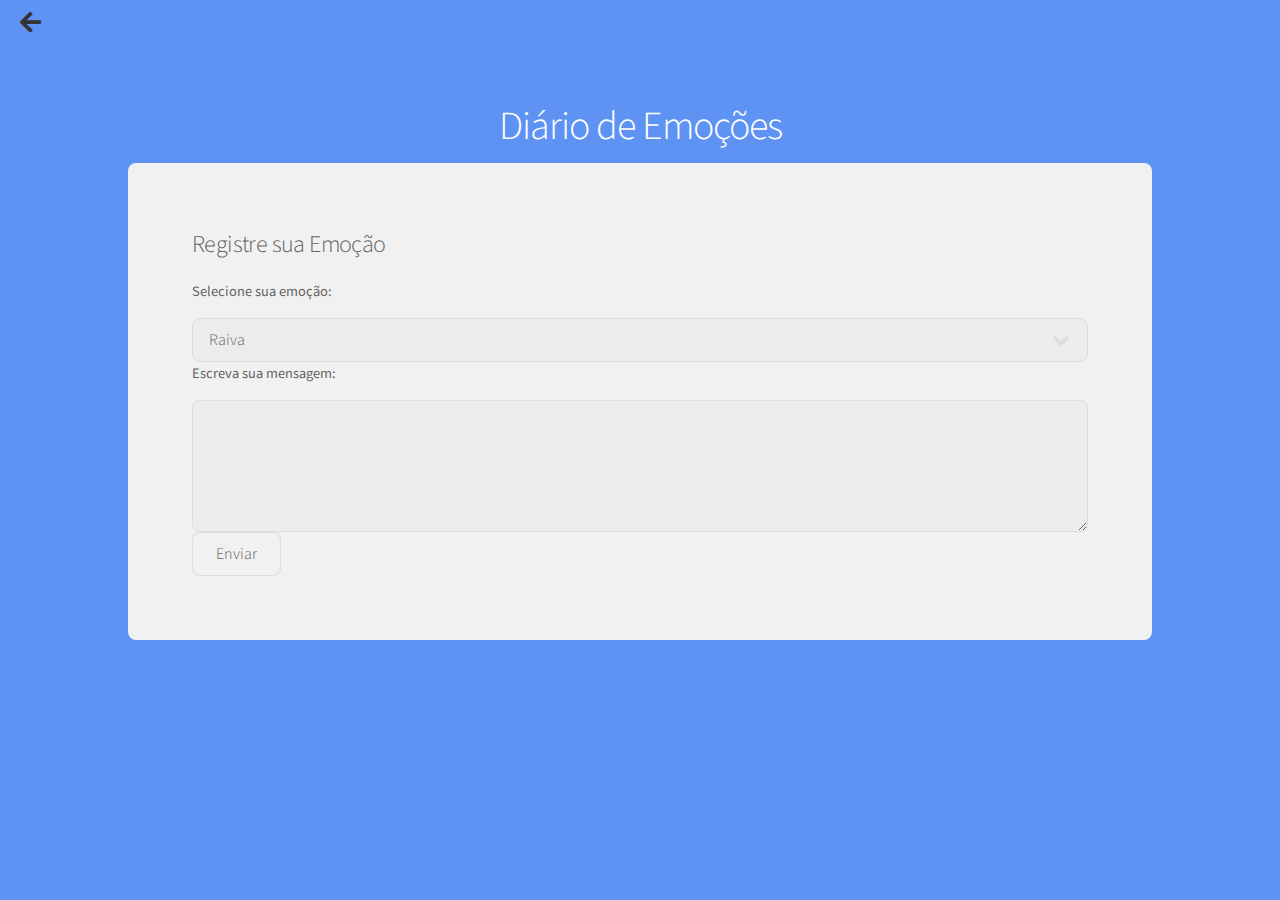
==== pages/daily.html @ f0f64098 "arquivos finalizados" ====
<!DOCTYPE HTML>
<html>

<head>
    <title>Diário de Emoções</title>
    <meta charset="utf-8" />
    <meta name="viewport" content="width=device-width, initial-scale=1, user-scalable=no" />
    <link rel="stylesheet" href="../assets/css/main.css" />
    <noscript>
        <link rel="stylesheet" href="../assets/css/noscript.css" />
    </noscript>
</head>

<body class="">

    <!-- Ícone de seta para trás -->
		<div>
			<i class="fas fa-arrow-left voltar" onclick="window.location.href='../home.html';"></i>
		</div>

    <!-- Wrapper -->
    <div id="wrapper">

        <!-- Header -->
        <header id="header">
            <h1>Diário de Emoções</h1>
        </header>

        <!-- Main -->
        <div id="main">

            <!-- Content -->
            <section id="content" class="main">
                <form action="processar_emocao.php" method="post">
                    <h2>Registre sua Emoção</h2>
                    <label for="emocao">Selecione sua emoção:</label>
                    <select name="emocao" id="emocao">
                        <option value="raiva">Raiva</option>
                        <option value="tristeza">Tristeza</option>
                        <option value="neutro">Neutro</option>
                        <option value="alegria">Alegria</option>
                    </select>
                    <label for="mensagem">Escreva sua mensagem:</label>
                    <textarea name="mensagem" id="mensagem" rows="4"></textarea>
                    <input type="submit" value="Enviar">
                </form>
            </section>

        </div>

        <!-- Scripts -->
        <script src="../assets/js/jquery.min.js"></script>
        <script src="../assets/js/jquery.scrollex.min.js"></script>
        <script src="../assets/js/jquery.scrolly.min.js"></script>
        <script src="../assets/js/browser.min.js"></script>
        <script src="../assets/js/breakpoints.min.js"></script>
        <script src="../assets/js/util.js"></script>
        <script src="../assets/js/main.js"></script>

</body>

</html>
---- assets/css/main.css ----
@import url(fontawesome-all.min.css);
@import 'https://fonts.googleapis.com/css?family=Source+Sans+Pro:300,400';

#map {
	height: 720px;
}

.app-container {
	margin: 10px;
	/* Margem ao redor da aplicação */
}

/* Estilo opcional para ajustar tamanho e cor do ícone */
.voltar {
	font-size: 24px;
	/* Tamanho do ícone */
	color: #333;
	/* Cor do ícone */
	margin-top: 10px;
	/* Margem superior do ícone */
	margin-left: 20px;
	/* Margem esquerda do ícone */
}

html,
body,
div,
span,
applet,
object,
iframe,
h1,
h2,
h3,
h4,
h5,
h6,
p,
blockquote,
pre,
a,
abbr,
acronym,
address,
big,
cite,
code,
del,
dfn,
em,
img,
ins,
kbd,
q,
s,
samp,
small,
strike,
strong,
sub,
sup,
tt,
var,
b,
u,
i,
center,
dl,
dt,
dd,
ol,
ul,
li,
fieldset,
form,
label,
legend,
table,
caption,
tbody,
tfoot,
thead,
tr,
th,
td,
article,
aside,
canvas,
details,
embed,
figure,
figcaption,
footer,
header,
hgroup,
menu,
nav,
output,
ruby,
section,
summary,
time,
mark,
audio,
video {
	margin: 0;
	padding: 0;
	border: 0;
	font-size: 100%;
	font: inherit;
	vertical-align: baseline;
}

article,
aside,
details,
figcaption,
figure,
footer,
header,
hgroup,
menu,
nav,
section {
	display: block;
}

body {
	line-height: 1;
	background-color: #5e92f3;
	-webkit-text-size-adjust: none;
	-ms-overflow-style: scrollbar;
	color: rgba(255, 255, 255, 0.65);
}

ol,
ul {
	list-style: none;
}

blockquote,
q {
	quotes: none;
}

blockquote:before,
blockquote:after,
q:before,
q:after {
	content: '';
	content: none;
}

table {
	border-collapse: collapse;
	border-spacing: 0;
}

.line {
	display: flex;
	flex-direction: row;
	align-items: flex-end;
	justify-content: center;
}

.circle {
	width: 42px;
	height: 42px;
	border-radius: 50%;
	background-color: #5f4d93;
	margin: 15px;
}

.p1 strong {
	font-size: 1.5em;
	font-weight: 700;
}

li h3 {
	margin-top: -1cm;
}

.line .circle {
	background-size: cover;
	background-position: center;
	cursor: pointer;
}

#raiva {
	background-image: url("/images/raiva.png")
}

#triste {
	background-image: url("/images/triste.png")
}

#neutro {
	background-image: url("/images/confuso.png");
}

#alegre {
	background-image: url("/images/alegre.png");
}

mark {
	background-color: transparent;
	color: inherit;
}

input::-moz-focus-inner {
	border: 0;
	padding: 0;
}

input,
select,
textarea {
	-moz-appearance: none;
	-webkit-appearance: none;
	-ms-appearance: none;
	appearance: none;
}

/* Basic */

@-ms-viewport {
	width: device-width;
}

@media screen and (max-width: 480px) {

	html,
	body {
		min-width: 320px;
	}

}

html {
	box-sizing: border-box;
}

*,
*:before,
*:after {
	box-sizing: inherit;
}

body.is-preload *,
body.is-preload *:before,
body.is-preload *:after {
	-moz-animation: none !important;
	-webkit-animation: none !important;
	-ms-animation: none !important;
	animation: none !important;
	-moz-transition: none !important;
	-webkit-transition: none !important;
	-ms-transition: none !important;
	transition: none !important;
}

/* Type */

body,
input,
select,
textarea {
	font-family: "Source Sans Pro", Helvetica, sans-serif;
	font-size: 17pt;
	font-weight: 300;
	line-height: 1.65;
}

@media screen and (max-width: 1680px) {

	body,
	input,
	select,
	textarea {
		font-size: 14pt;
	}

}

@media screen and (max-width: 1280px) {

	body,
	input,
	select,
	textarea {
		font-size: 12pt;
	}

}

@media screen and (max-width: 360px) {

	body,
	input,
	select,
	textarea {
		font-size: 11pt;
	}

}

a {
	-moz-transition: color 0.2s ease, border-bottom 0.2s ease;
	-webkit-transition: color 0.2s ease, border-bottom 0.2s ease;
	-ms-transition: color 0.2s ease, border-bottom 0.2s ease;
	transition: color 0.2s ease, border-bottom 0.2s ease;
	text-decoration: none;
	border-bottom: dotted 1px;
	color: inherit;
}

a:hover {
	border-bottom-color: transparent;
}

strong,
b {
	font-weight: 400;
}

em,
i {
	font-style: italic;
}

p {
	margin: 0 0 0.7em 0;
}

p.content {
	-moz-columns: 20em 2;
	-webkit-columns: 20em 2;
	-ms-columns: 20em 2;
	columns: 20em 2;
	-moz-column-gap: 2em;
	-webkit-column-gap: 2em;
	-ms-column-gap: 2em;
	column-gap: 2em;
	text-align: justify;
}

h1,
h2,
h3,
h4,
h5,
h6 {
	font-weight: 300;
	line-height: 1.5;
	margin: 0 0 0.7em 0;
	letter-spacing: -0.025em;
}

h1 a,
h2 a,
h3 a,
h4 a,
h5 a,
h6 a {
	color: inherit;
	text-decoration: none;
}

h1 {
	font-size: 2.5em;
	line-height: 1.2;
}

h2 {
	font-size: 1.5em;
}

h3 {
	font-size: 1.25em;
}

h4 {
	font-size: 1.1em;
}

h5 {
	font-size: 0.9em;
}

h6 {
	font-size: 0.7em;
}

@media screen and (max-width: 736px) {

	h1 {
		font-size: 2em;
	}

}

sub {
	font-size: 0.8em;
	position: relative;
	top: 0.5em;
}

sup {
	font-size: 0.8em;
	position: relative;
	top: -0.5em;
}

blockquote {
	border-left: solid 4px;
	font-style: italic;
	margin: 0 0 2em 0;
	padding: 0.5em 0 0.5em 2em;
}

code {
	border-radius: 8px;
	border: solid 1px;
	font-family: "Courier New", monospace;
	font-size: 0.9em;
	margin: 0 0.25em;
	padding: 0.25em 0.65em;
}

pre {
	-webkit-overflow-scrolling: touch;
	font-family: "Courier New", monospace;
	font-size: 0.9em;
	margin: 0 0 2em 0;
}

pre code {
	display: block;
	line-height: 1.75;
	padding: 1em 1.5em;
	overflow-x: auto;
}

hr {
	border: 0;
	border-bottom: solid 1px;
	margin: 2em 0;
}

hr.major {
	margin: 3em 0;
}

.align-left {
	text-align: left;
}

.align-center {
	text-align: center;
}

.align-right {
	text-align: right;
}

input,
select,
textarea {
	color: #ffffff;
}

a:hover {
	color: #ffffff;
}

strong,
b {
	color: #ffffff;
}

h1,
h2,
h3,
h4,
h5,
h6 {
	color: #ffffff;
}

blockquote {
	border-left-color: rgba(255, 255, 255, 0.35);
}

code {
	background: rgba(255, 255, 255, 0.075);
	border-color: rgba(255, 255, 255, 0.35);
}

hr {
	border-bottom-color: rgba(255, 255, 255, 0.35);
}

/* Row */

.row {
	display: flex;
	flex-wrap: wrap;
	box-sizing: border-box;
	align-items: stretch;
}

.row>* {
	box-sizing: border-box;
}

.row.gtr-uniform>*> :last-child {
	margin-bottom: 0;
}

.row.aln-left {
	justify-content: flex-start;
}

.row.aln-center {
	justify-content: center;
}

.row.aln-right {
	justify-content: flex-end;
}

.row.aln-top {
	align-items: flex-start;
}

.row.aln-middle {
	align-items: center;
}

.row.aln-bottom {
	align-items: flex-end;
}

.row>.imp {
	order: -1;
}

.row>.col-1 {
	width: 8.33333%;
}

.row>.off-1 {
	margin-left: 8.33333%;
}

.row>.col-2 {
	width: 16.66667%;
}

.row>.off-2 {
	margin-left: 16.66667%;
}

.row>.col-3 {
	width: 25%;
}

.row>.off-3 {
	margin-left: 25%;
}

.row>.col-4 {
	width: 33.33333%;
}

.row>.off-4 {
	margin-left: 33.33333%;
}

.row>.col-5 {
	width: 41.66667%;
}

.row>.off-5 {
	margin-left: 41.66667%;
}

.row>.col-6 {
	width: 50%;
}

.row>.off-6 {
	margin-left: 50%;
}

.row>.col-7 {
	width: 58.33333%;
}

.row>.off-7 {
	margin-left: 58.33333%;
}

.row>.col-8 {
	width: 66.66667%;
}

.row>.off-8 {
	margin-left: 66.66667%;
}

.row>.col-9 {
	width: 75%;
}

.row>.off-9 {
	margin-left: 75%;
}

.row>.col-10 {
	width: 83.33333%;
}

.row>.off-10 {
	margin-left: 83.33333%;
}

.row>.col-11 {
	width: 91.66667%;
}

.row>.off-11 {
	margin-left: 91.66667%;
}

.row>.col-12 {
	width: 100%;
}

.row>.off-12 {
	margin-left: 100%;
}

.row.gtr-0 {
	margin-top: 0;
	margin-left: 0em;
}

.row.gtr-0>* {
	padding: 0 0 0 0em;
}

.row.gtr-0.gtr-uniform {
	margin-top: 0em;
}

.row.gtr-0.gtr-uniform>* {
	padding-top: 0em;
}

.row.gtr-25 {
	margin-top: 0;
	margin-left: -0.375em;
}

.row.gtr-25>* {
	padding: 0 0 0 0.375em;
}

.row.gtr-25.gtr-uniform {
	margin-top: -0.375em;
}

.row.gtr-25.gtr-uniform>* {
	padding-top: 0.375em;
}

.row.gtr-50 {
	margin-top: 0;
	margin-left: -0.75em;
}

.row.gtr-50>* {
	padding: 0 0 0 0.75em;
}

.row.gtr-50.gtr-uniform {
	margin-top: -0.75em;
}

.row.gtr-50.gtr-uniform>* {
	padding-top: 0.75em;
}

.row {
	margin-top: 0;
	margin-left: -1.5em;
}

.row>* {
	padding: 0 0 0 1.5em;
}

.row.gtr-uniform {
	margin-top: -1.5em;
}

.row.gtr-uniform>* {
	padding-top: 1.5em;
}

.row.gtr-150 {
	margin-top: 0;
	margin-left: -2.25em;
}

.row.gtr-150>* {
	padding: 0 0 0 2.25em;
}

.row.gtr-150.gtr-uniform {
	margin-top: -2.25em;
}

.row.gtr-150.gtr-uniform>* {
	padding-top: 2.25em;
}

.row.gtr-200 {
	margin-top: 0;
	margin-left: -3em;
}

.row.gtr-200>* {
	padding: 0 0 0 3em;
}

.row.gtr-200.gtr-uniform {
	margin-top: -3em;
}

.row.gtr-200.gtr-uniform>* {
	padding-top: 3em;
}

@media screen and (max-width: 1680px) {

	.row {
		display: flex;
		flex-wrap: wrap;
		box-sizing: border-box;
		align-items: stretch;
	}

	.row>* {
		box-sizing: border-box;
	}

	.row.gtr-uniform>*> :last-child {
		margin-bottom: 0;
	}

	.row.aln-left {
		justify-content: flex-start;
	}

	.row.aln-center {
		justify-content: center;
	}

	.row.aln-right {
		justify-content: flex-end;
	}

	.row.aln-top {
		align-items: flex-start;
	}

	.row.aln-middle {
		align-items: center;
	}

	.row.aln-bottom {
		align-items: flex-end;
	}

	.row>.imp-xlarge {
		order: -1;
	}

	.row>.col-1-xlarge {
		width: 8.33333%;
	}

	.row>.off-1-xlarge {
		margin-left: 8.33333%;
	}

	.row>.col-2-xlarge {
		width: 16.66667%;
	}

	.row>.off-2-xlarge {
		margin-left: 16.66667%;
	}

	.row>.col-3-xlarge {
		width: 25%;
	}

	.row>.off-3-xlarge {
		margin-left: 25%;
	}

	.row>.col-4-xlarge {
		width: 33.33333%;
	}

	.row>.off-4-xlarge {
		margin-left: 33.33333%;
	}

	.row>.col-5-xlarge {
		width: 41.66667%;
	}

	.row>.off-5-xlarge {
		margin-left: 41.66667%;
	}

	.row>.col-6-xlarge {
		width: 50%;
	}

	.row>.off-6-xlarge {
		margin-left: 50%;
	}

	.row>.col-7-xlarge {
		width: 58.33333%;
	}

	.row>.off-7-xlarge {
		margin-left: 58.33333%;
	}

	.row>.col-8-xlarge {
		width: 66.66667%;
	}

	.row>.off-8-xlarge {
		margin-left: 66.66667%;
	}

	.row>.col-9-xlarge {
		width: 75%;
	}

	.row>.off-9-xlarge {
		margin-left: 75%;
	}

	.row>.col-10-xlarge {
		width: 83.33333%;
	}

	.row>.off-10-xlarge {
		margin-left: 83.33333%;
	}

	.row>.col-11-xlarge {
		width: 91.66667%;
	}

	.row>.off-11-xlarge {
		margin-left: 91.66667%;
	}

	.row>.col-12-xlarge {
		width: 100%;
	}

	.row>.off-12-xlarge {
		margin-left: 100%;
	}

	.row.gtr-0 {
		margin-top: 0;
		margin-left: 0em;
	}

	.row.gtr-0>* {
		padding: 0 0 0 0em;
	}

	.row.gtr-0.gtr-uniform {
		margin-top: 0em;
	}

	.row.gtr-0.gtr-uniform>* {
		padding-top: 0em;
	}

	.row.gtr-25 {
		margin-top: 0;
		margin-left: -0.375em;
	}

	.row.gtr-25>* {
		padding: 0 0 0 0.375em;
	}

	.row.gtr-25.gtr-uniform {
		margin-top: -0.375em;
	}

	.row.gtr-25.gtr-uniform>* {
		padding-top: 0.375em;
	}

	.row.gtr-50 {
		margin-top: 0;
		margin-left: -0.75em;
	}

	.row.gtr-50>* {
		padding: 0 0 0 0.75em;
	}

	.row.gtr-50.gtr-uniform {
		margin-top: -0.75em;
	}

	.row.gtr-50.gtr-uniform>* {
		padding-top: 0.75em;
	}

	.row {
		margin-top: 0;
		margin-left: -1.5em;
	}

	.row>* {
		padding: 0 0 0 1.5em;
	}

	.row.gtr-uniform {
		margin-top: -1.5em;
	}

	.row.gtr-uniform>* {
		padding-top: 1.5em;
	}

	.row.gtr-150 {
		margin-top: 0;
		margin-left: -2.25em;
	}

	.row.gtr-150>* {
		padding: 0 0 0 2.25em;
	}

	.row.gtr-150.gtr-uniform {
		margin-top: -2.25em;
	}

	.row.gtr-150.gtr-uniform>* {
		padding-top: 2.25em;
	}

	.row.gtr-200 {
		margin-top: 0;
		margin-left: -3em;
	}

	.row.gtr-200>* {
		padding: 0 0 0 3em;
	}

	.row.gtr-200.gtr-uniform {
		margin-top: -3em;
	}

	.row.gtr-200.gtr-uniform>* {
		padding-top: 3em;
	}

}

@media screen and (max-width: 1280px) {

	.row {
		display: flex;
		flex-wrap: wrap;
		box-sizing: border-box;
		align-items: stretch;
	}

	.row>* {
		box-sizing: border-box;
	}

	.row.gtr-uniform>*> :last-child {
		margin-bottom: 0;
	}

	.row.aln-left {
		justify-content: flex-start;
	}

	.row.aln-center {
		justify-content: center;
	}

	.row.aln-right {
		justify-content: flex-end;
	}

	.row.aln-top {
		align-items: flex-start;
	}

	.row.aln-middle {
		align-items: center;
	}

	.row.aln-bottom {
		align-items: flex-end;
	}

	.row>.imp-large {
		order: -1;
	}

	.row>.col-1-large {
		width: 8.33333%;
	}

	.row>.off-1-large {
		margin-left: 8.33333%;
	}

	.row>.col-2-large {
		width: 16.66667%;
	}

	.row>.off-2-large {
		margin-left: 16.66667%;
	}

	.row>.col-3-large {
		width: 25%;
	}

	.row>.off-3-large {
		margin-left: 25%;
	}

	.row>.col-4-large {
		width: 33.33333%;
	}

	.row>.off-4-large {
		margin-left: 33.33333%;
	}

	.row>.col-5-large {
		width: 41.66667%;
	}

	.row>.off-5-large {
		margin-left: 41.66667%;
	}

	.row>.col-6-large {
		width: 50%;
	}

	.row>.off-6-large {
		margin-left: 50%;
	}

	.row>.col-7-large {
		width: 58.33333%;
	}

	.row>.off-7-large {
		margin-left: 58.33333%;
	}

	.row>.col-8-large {
		width: 66.66667%;
	}

	.row>.off-8-large {
		margin-left: 66.66667%;
	}

	.row>.col-9-large {
		width: 75%;
	}

	.row>.off-9-large {
		margin-left: 75%;
	}

	.row>.col-10-large {
		width: 83.33333%;
	}

	.row>.off-10-large {
		margin-left: 83.33333%;
	}

	.row>.col-11-large {
		width: 91.66667%;
	}

	.row>.off-11-large {
		margin-left: 91.66667%;
	}

	.row>.col-12-large {
		width: 100%;
	}

	.row>.off-12-large {
		margin-left: 100%;
	}

	.row.gtr-0 {
		margin-top: 0;
		margin-left: 0em;
	}

	.row.gtr-0>* {
		padding: 0 0 0 0em;
	}

	.row.gtr-0.gtr-uniform {
		margin-top: 0em;
	}

	.row.gtr-0.gtr-uniform>* {
		padding-top: 0em;
	}

	.row.gtr-25 {
		margin-top: 0;
		margin-left: -0.375em;
	}

	.row.gtr-25>* {
		padding: 0 0 0 0.375em;
	}

	.row.gtr-25.gtr-uniform {
		margin-top: -0.375em;
	}

	.row.gtr-25.gtr-uniform>* {
		padding-top: 0.375em;
	}

	.row.gtr-50 {
		margin-top: 0;
		margin-left: -0.75em;
	}

	.row.gtr-50>* {
		padding: 0 0 0 0.75em;
	}

	.row.gtr-50.gtr-uniform {
		margin-top: -0.75em;
	}

	.row.gtr-50.gtr-uniform>* {
		padding-top: 0.75em;
	}

	.row {
		margin-top: 0;
		margin-left: -1.5em;
	}

	.row>* {
		padding: 0 0 0 1.5em;
	}

	.row.gtr-uniform {
		margin-top: -1.5em;
	}

	.row.gtr-uniform>* {
		padding-top: 1.5em;
	}

	.row.gtr-150 {
		margin-top: 0;
		margin-left: -2.25em;
	}

	.row.gtr-150>* {
		padding: 0 0 0 2.25em;
	}

	.row.gtr-150.gtr-uniform {
		margin-top: -2.25em;
	}

	.row.gtr-150.gtr-uniform>* {
		padding-top: 2.25em;
	}

	.row.gtr-200 {
		margin-top: 0;
		margin-left: -3em;
	}

	.row.gtr-200>* {
		padding: 0 0 0 3em;
	}

	.row.gtr-200.gtr-uniform {
		margin-top: -3em;
	}

	.row.gtr-200.gtr-uniform>* {
		padding-top: 3em;
	}

}

@media screen and (max-width: 980px) {

	.row {
		display: flex;
		flex-wrap: wrap;
		box-sizing: border-box;
		align-items: stretch;
	}

	.row>* {
		box-sizing: border-box;
	}

	.row.gtr-uniform>*> :last-child {
		margin-bottom: 0;
	}

	.row.aln-left {
		justify-content: flex-start;
	}

	.row.aln-center {
		justify-content: center;
	}

	.row.aln-right {
		justify-content: flex-end;
	}

	.row.aln-top {
		align-items: flex-start;
	}

	.row.aln-middle {
		align-items: center;
	}

	.row.aln-bottom {
		align-items: flex-end;
	}

	.row>.imp-medium {
		order: -1;
	}

	.row>.col-1-medium {
		width: 8.33333%;
	}

	.row>.off-1-medium {
		margin-left: 8.33333%;
	}

	.row>.col-2-medium {
		width: 16.66667%;
	}

	.row>.off-2-medium {
		margin-left: 16.66667%;
	}

	.row>.col-3-medium {
		width: 25%;
	}

	.row>.off-3-medium {
		margin-left: 25%;
	}

	.row>.col-4-medium {
		width: 33.33333%;
	}

	.row>.off-4-medium {
		margin-left: 33.33333%;
	}

	.row>.col-5-medium {
		width: 41.66667%;
	}

	.row>.off-5-medium {
		margin-left: 41.66667%;
	}

	.row>.col-6-medium {
		width: 50%;
	}

	.row>.off-6-medium {
		margin-left: 50%;
	}

	.row>.col-7-medium {
		width: 58.33333%;
	}

	.row>.off-7-medium {
		margin-left: 58.33333%;
	}

	.row>.col-8-medium {
		width: 66.66667%;
	}

	.row>.off-8-medium {
		margin-left: 66.66667%;
	}

	.row>.col-9-medium {
		width: 75%;
	}

	.row>.off-9-medium {
		margin-left: 75%;
	}

	.row>.col-10-medium {
		width: 83.33333%;
	}

	.row>.off-10-medium {
		margin-left: 83.33333%;
	}

	.row>.col-11-medium {
		width: 91.66667%;
	}

	.row>.off-11-medium {
		margin-left: 91.66667%;
	}

	.row>.col-12-medium {
		width: 100%;
	}

	.row>.off-12-medium {
		margin-left: 100%;
	}

	.row.gtr-0 {
		margin-top: 0;
		margin-left: 0em;
	}

	.row.gtr-0>* {
		padding: 0 0 0 0em;
	}

	.row.gtr-0.gtr-uniform {
		margin-top: 0em;
	}

	.row.gtr-0.gtr-uniform>* {
		padding-top: 0em;
	}

	.row.gtr-25 {
		margin-top: 0;
		margin-left: -0.375em;
	}

	.row.gtr-25>* {
		padding: 0 0 0 0.375em;
	}

	.row.gtr-25.gtr-uniform {
		margin-top: -0.375em;
	}

	.row.gtr-25.gtr-uniform>* {
		padding-top: 0.375em;
	}

	.row.gtr-50 {
		margin-top: 0;
		margin-left: -0.75em;
	}

	.row.gtr-50>* {
		padding: 0 0 0 0.75em;
	}

	.row.gtr-50.gtr-uniform {
		margin-top: -0.75em;
	}

	.row.gtr-50.gtr-uniform>* {
		padding-top: 0.75em;
	}

	.row {
		margin-top: 0;
		margin-left: -1.5em;
	}

	.row>* {
		padding: 0 0 0 1.5em;
	}

	.row.gtr-uniform {
		margin-top: -1.5em;
	}

	.row.gtr-uniform>* {
		padding-top: 1.5em;
	}

	.row.gtr-150 {
		margin-top: 0;
		margin-left: -2.25em;
	}

	.row.gtr-150>* {
		padding: 0 0 0 2.25em;
	}

	.row.gtr-150.gtr-uniform {
		margin-top: -2.25em;
	}

	.row.gtr-150.gtr-uniform>* {
		padding-top: 2.25em;
	}

	.row.gtr-200 {
		margin-top: 0;
		margin-left: -3em;
	}

	.row.gtr-200>* {
		padding: 0 0 0 3em;
	}

	.row.gtr-200.gtr-uniform {
		margin-top: -3em;
	}

	.row.gtr-200.gtr-uniform>* {
		padding-top: 3em;
	}

}

@media screen and (max-width: 736px) {

	.row {
		display: flex;
		flex-wrap: wrap;
		box-sizing: border-box;
		align-items: stretch;
	}

	.row>* {
		box-sizing: border-box;
	}

	.row.gtr-uniform>*> :last-child {
		margin-bottom: 0;
	}

	.row.aln-left {
		justify-content: flex-start;
	}

	.row.aln-center {
		justify-content: center;
	}

	.row.aln-right {
		justify-content: flex-end;
	}

	.row.aln-top {
		align-items: flex-start;
	}

	.row.aln-middle {
		align-items: center;
	}

	.row.aln-bottom {
		align-items: flex-end;
	}

	.row>.imp-small {
		order: -1;
	}

	.row>.col-1-small {
		width: 8.33333%;
	}

	.row>.off-1-small {
		margin-left: 8.33333%;
	}

	.row>.col-2-small {
		width: 16.66667%;
	}

	.row>.off-2-small {
		margin-left: 16.66667%;
	}

	.row>.col-3-small {
		width: 25%;
	}

	.row>.off-3-small {
		margin-left: 25%;
	}

	.row>.col-4-small {
		width: 33.33333%;
	}

	.row>.off-4-small {
		margin-left: 33.33333%;
	}

	.row>.col-5-small {
		width: 41.66667%;
	}

	.row>.off-5-small {
		margin-left: 41.66667%;
	}

	.row>.col-6-small {
		width: 50%;
	}

	.row>.off-6-small {
		margin-left: 50%;
	}

	.row>.col-7-small {
		width: 58.33333%;
	}

	.row>.off-7-small {
		margin-left: 58.33333%;
	}

	.row>.col-8-small {
		width: 66.66667%;
	}

	.row>.off-8-small {
		margin-left: 66.66667%;
	}

	.row>.col-9-small {
		width: 75%;
	}

	.row>.off-9-small {
		margin-left: 75%;
	}

	.row>.col-10-small {
		width: 83.33333%;
	}

	.row>.off-10-small {
		margin-left: 83.33333%;
	}

	.row>.col-11-small {
		width: 91.66667%;
	}

	.row>.off-11-small {
		margin-left: 91.66667%;
	}

	.row>.col-12-small {
		width: 100%;
	}

	.row>.off-12-small {
		margin-left: 100%;
	}

	.row.gtr-0 {
		margin-top: 0;
		margin-left: 0em;
	}

	.row.gtr-0>* {
		padding: 0 0 0 0em;
	}

	.row.gtr-0.gtr-uniform {
		margin-top: 0em;
	}

	.row.gtr-0.gtr-uniform>* {
		padding-top: 0em;
	}

	.row.gtr-25 {
		margin-top: 0;
		margin-left: -0.25em;
	}

	.row.gtr-25>* {
		padding: 0 0 0 0.25em;
	}

	.row.gtr-25.gtr-uniform {
		margin-top: -0.25em;
	}

	.row.gtr-25.gtr-uniform>* {
		padding-top: 0.25em;
	}

	.row.gtr-50 {
		margin-top: 0;
		margin-left: -0.5em;
	}

	.row.gtr-50>* {
		padding: 0 0 0 0.5em;
	}

	.row.gtr-50.gtr-uniform {
		margin-top: -0.5em;
	}

	.row.gtr-50.gtr-uniform>* {
		padding-top: 0.5em;
	}

	.row {
		margin-top: 0;
		margin-left: -1em;
	}

	.row>* {
		padding: 0 0 0 1em;
	}

	.row.gtr-uniform {
		margin-top: -1em;
	}

	.row.gtr-uniform>* {
		padding-top: 1em;
	}

	.row.gtr-150 {
		margin-top: 0;
		margin-left: -1.5em;
	}

	.row.gtr-150>* {
		padding: 0 0 0 1.5em;
	}

	.row.gtr-150.gtr-uniform {
		margin-top: -1.5em;
	}

	.row.gtr-150.gtr-uniform>* {
		padding-top: 1.5em;
	}

	.row.gtr-200 {
		margin-top: 0;
		margin-left: -2em;
	}

	.row.gtr-200>* {
		padding: 0 0 0 2em;
	}

	.row.gtr-200.gtr-uniform {
		margin-top: -2em;
	}

	.row.gtr-200.gtr-uniform>* {
		padding-top: 2em;
	}

}

@media screen and (max-width: 480px) {


	.line {
		display: flex;
		flex-direction: row;
	}

	.image {
		width: 2em;
	}

	.row {
		display: flex;
		flex-wrap: wrap;
		box-sizing: border-box;
		align-items: stretch;
	}

	.row>* {
		box-sizing: border-box;
	}

	.row.gtr-uniform>*> :last-child {
		margin-bottom: 0;
	}

	.row.aln-left {
		justify-content: flex-start;
	}

	.row.aln-center {
		justify-content: center;
	}

	.row.aln-right {
		justify-content: flex-end;
	}

	.row.aln-top {
		align-items: flex-start;
	}

	.row.aln-middle {
		align-items: center;
	}

	.row.aln-bottom {
		align-items: flex-end;
	}

	.row>.imp-xsmall {
		order: -1;
	}

	.row>.col-1-xsmall {
		width: 8.33333%;
	}

	.row>.off-1-xsmall {
		margin-left: 8.33333%;
	}

	.row>.col-2-xsmall {
		width: 16.66667%;
	}

	.row>.off-2-xsmall {
		margin-left: 16.66667%;
	}

	.row>.col-3-xsmall {
		width: 25%;
	}

	.row>.off-3-xsmall {
		margin-left: 25%;
	}

	.row>.col-4-xsmall {
		width: 33.33333%;
	}

	.row>.off-4-xsmall {
		margin-left: 33.33333%;
	}

	.row>.col-5-xsmall {
		width: 41.66667%;
	}

	.row>.off-5-xsmall {
		margin-left: 41.66667%;
	}

	.row>.col-6-xsmall {
		width: 50%;
	}

	.row>.off-6-xsmall {
		margin-left: 50%;
	}

	.row>.col-7-xsmall {
		width: 58.33333%;
	}

	.row>.off-7-xsmall {
		margin-left: 58.33333%;
	}

	.row>.col-8-xsmall {
		width: 66.66667%;
	}

	.row>.off-8-xsmall {
		margin-left: 66.66667%;
	}

	.row>.col-9-xsmall {
		width: 75%;
	}

	.row>.off-9-xsmall {
		margin-left: 75%;
	}

	.row>.col-10-xsmall {
		width: 83.33333%;
	}

	.row>.off-10-xsmall {
		margin-left: 83.33333%;
	}

	.row>.col-11-xsmall {
		width: 91.66667%;
	}

	.row>.off-11-xsmall {
		margin-left: 91.66667%;
	}

	.row>.col-12-xsmall {
		width: 100%;
	}

	.row>.off-12-xsmall {
		margin-left: 100%;
	}

	.row.gtr-0 {
		margin-top: 0;
		margin-left: 0em;
	}

	.row.gtr-0>* {
		padding: 0 0 0 0em;
	}

	.row.gtr-0.gtr-uniform {
		margin-top: 0em;
	}

	.row.gtr-0.gtr-uniform>* {
		padding-top: 0em;
	}

	.row.gtr-25 {
		margin-top: 0;
		margin-left: -0.3125em;
	}

	.row.gtr-25>* {
		padding: 0 0 0 0.3125em;
	}

	.row.gtr-25.gtr-uniform {
		margin-top: -0.3125em;
	}

	.row.gtr-25.gtr-uniform>* {
		padding-top: 0.3125em;
	}

	.row.gtr-50 {
		margin-top: 0;
		margin-left: -0.625em;
	}

	.row.gtr-50>* {
		padding: 0 0 0 0.625em;
	}

	.row.gtr-50.gtr-uniform {
		margin-top: -0.625em;
	}

	.row.gtr-50.gtr-uniform>* {
		padding-top: 0.625em;
	}

	.row {
		margin-top: 0;
		margin-left: -1.25em;
	}

	.row>* {
		padding: 0 0 0 1.25em;
	}

	.row.gtr-uniform {
		margin-top: -1.25em;
	}

	.row.gtr-uniform>* {
		padding-top: 1.25em;
	}

	.row.gtr-150 {
		margin-top: 0;
		margin-left: -1.875em;
	}

	.row.gtr-150>* {
		padding: 0 0 0 1.875em;
	}

	.row.gtr-150.gtr-uniform {
		margin-top: -1.875em;
	}

	.row.gtr-150.gtr-uniform>* {
		padding-top: 1.875em;
	}

	.row.gtr-200 {
		margin-top: 0;
		margin-left: -2.5em;
	}

	.row.gtr-200>* {
		padding: 0 0 0 2.5em;
	}

	.row.gtr-200.gtr-uniform {
		margin-top: -2.5em;
	}

	.row.gtr-200.gtr-uniform>* {
		padding-top: 2.5em;
	}


}

/* Box */

.box {
	border-radius: 8px;
	border: solid;
	margin-bottom: 2em;
	padding: 1.5em;
}

.box> :last-child,
.box> :last-child> :last-child,
.box> :last-child> :last-child> :last-child {
	margin-bottom: 0;
}

.box.alt {
	border: 0;
	border-radius: 0;
	padding: 0;
}

.box {
	border-color: rgba(255, 255, 255, 0.35);
}

/* Button */

input[type="submit"],
input[type="reset"],
input[type="button"],
button,
.button {
	-moz-appearance: none;
	-webkit-appearance: none;
	-ms-appearance: none;
	appearance: none;
	-moz-transition: background-color 0.2s ease-in-out, color 0.2s ease-in-out;
	-webkit-transition: background-color 0.2s ease-in-out, color 0.2s ease-in-out;
	-ms-transition: background-color 0.2s ease-in-out, color 0.2s ease-in-out;
	transition: background-color 0.2s ease-in-out, color 0.2s ease-in-out;
	border-radius: 8px;
	border: 0;
	cursor: pointer;
	display: inline-block;
	font-weight: 300;
	height: 2.75em;
	line-height: 2.75em;
	min-width: 2.25em;
	padding: 0 1.5em;
	text-align: center;
	text-decoration: none;
	white-space: nowrap;
}

input[type="submit"].icon,
input[type="reset"].icon,
input[type="button"].icon,
button.icon,
.button.icon {
	padding-left: 1.35em;
}

input[type="submit"].icon:before,
input[type="reset"].icon:before,
input[type="button"].icon:before,
button.icon:before,
.button.icon:before {
	margin-right: 0.5em;
}

input[type="submit"].fit,
input[type="reset"].fit,
input[type="button"].fit,
button.fit,
.button.fit {
	width: 100%;
}

input[type="submit"].small,
input[type="reset"].small,
input[type="button"].small,
button.small,
.button.small {
	font-size: 0.8em;
}

input[type="submit"].large,
input[type="reset"].large,
input[type="button"].large,
button.large,
.button.large {
	font-size: 1.35em;
}

input[type="submit"].disabled,
input[type="submit"]:disabled,
input[type="reset"].disabled,
input[type="reset"]:disabled,
input[type="button"].disabled,
input[type="button"]:disabled,
button.disabled,
button:disabled,
.button.disabled,
.button:disabled {
	pointer-events: none;
	opacity: 0.25;
}

@media screen and (max-width: 736px) {

	input[type="submit"],
	input[type="reset"],
	input[type="button"],
	button,
	.button {
		min-width: 0;
	}

}

input[type="submit"],
input[type="reset"],
input[type="button"],
button,
.button {
	background-color: transparent;
	box-shadow: inset 0 0 0 1px rgba(255, 255, 255, 0.35);
	color: #ffffff !important;
}

input[type="submit"]:hover,
input[type="reset"]:hover,
input[type="button"]:hover,
button:hover,
.button:hover {
	background-color: rgba(255, 255, 255, 0.075);
}

input[type="submit"]:active,
input[type="reset"]:active,
input[type="button"]:active,
button:active,
.button:active {
	background-color: rgba(255, 255, 255, 0.2);
}

input[type="submit"].icon:before,
input[type="reset"].icon:before,
input[type="button"].icon:before,
button.icon:before,
.button.icon:before {
	color: rgba(255, 255, 255, 0.5);
}

input[type="submit"].primary,
input[type="reset"].primary,
input[type="button"].primary,
button.primary,
.button.primary {
	background-color: #8cc9f0;
	color: #ffffff !important;
	box-shadow: none;
}

input[type="submit"].primary:hover,
input[type="reset"].primary:hover,
input[type="button"].primary:hover,
button.primary:hover,
.button.primary:hover {
	background-color: #9acff2;
}

input[type="submit"].primary:active,
input[type="reset"].primary:active,
input[type="button"].primary:active,
button.primary:active,
.button.primary:active {
	background-color: #7ec3ee;
}

input[type="submit"].primary.icon:before,
input[type="reset"].primary.icon:before,
input[type="button"].primary.icon:before,
button.primary.icon:before,
.button.primary.icon:before {
	color: #ffffff !important;
}

/* Form */

form {
	margin: 0 0 2em 0;
}

label {
	display: block;
	font-size: 0.9em;
	font-weight: 400;
	margin: 0 0 1em 0;
}

input[type="text"],
input[type="password"],
input[type="email"],
select,
textarea {
	-moz-appearance: none;
	-webkit-appearance: none;
	-ms-appearance: none;
	appearance: none;
	border-radius: 8px;
	border: solid 1px;
	color: inherit;
	display: block;
	outline: 0;
	padding: 0 1em;
	text-decoration: none;
	width: 100%;
}

input[type="text"]:invalid,
input[type="password"]:invalid,
input[type="email"]:invalid,
select:invalid,
textarea:invalid {
	box-shadow: none;
}

select {
	background-size: 1.25rem;
	background-repeat: no-repeat;
	background-position: calc(100% - 1rem) center;
	height: 2.75em;
	padding-right: 2.75em;
	text-overflow: ellipsis;
}

select:focus::-ms-value {
	background-color: transparent;
}

select::-ms-expand {
	display: none;
}

input[type="text"],
input[type="password"],
input[type="email"],
select {
	height: 2.75em;
}

textarea {
	padding: 0.75em 1em;
}

input[type="checkbox"],
input[type="radio"] {
	-moz-appearance: none;
	-webkit-appearance: none;
	-ms-appearance: none;
	appearance: none;
	display: block;
	float: left;
	margin-right: -2em;
	opacity: 0;
	width: 1em;
	z-index: -1;
}

input[type="checkbox"]+label,
input[type="radio"]+label {
	text-decoration: none;
	cursor: pointer;
	display: inline-block;
	font-size: 1em;
	font-weight: 300;
	padding-left: 2.4em;
	padding-right: 0.75em;
	position: relative;
}

input[type="checkbox"]+label:before,
input[type="radio"]+label:before {
	-moz-osx-font-smoothing: grayscale;
	-webkit-font-smoothing: antialiased;
	display: inline-block;
	font-style: normal;
	font-variant: normal;
	text-rendering: auto;
	line-height: 1;
	text-transform: none !important;
	font-family: 'Font Awesome 5 Free';
	font-weight: 900;
}

input[type="checkbox"]+label:before,
input[type="radio"]+label:before {
	border-radius: 8px;
	border: solid 1px;
	content: '';
	display: inline-block;
	font-size: 0.8em;
	height: 2.0625em;
	left: 0;
	line-height: 2.0625em;
	position: absolute;
	text-align: center;
	top: 0;
	width: 2.0625em;
}

input[type="checkbox"]:checked+label:before,
input[type="radio"]:checked+label:before {
	content: '\f00c';
}

input[type="checkbox"]+label:before {
	border-radius: 8px;
}

input[type="radio"]+label:before {
	border-radius: 100%;
}

::-webkit-input-placeholder {
	opacity: 1.0;
}

:-moz-placeholder {
	opacity: 1.0;
}

::-moz-placeholder {
	opacity: 1.0;
}

:-ms-input-placeholder {
	opacity: 1.0;
}

label {
	color: #ffffff;
}

input[type="text"],
input[type="password"],
input[type="email"],
select,
textarea {
	background-color: rgba(255, 255, 255, 0.075);
	border-color: rgba(255, 255, 255, 0.35);
}

input[type="text"]:focus,
input[type="password"]:focus,
input[type="email"]:focus,
select:focus,
textarea:focus {
	border-color: #8cc9f0;
	box-shadow: 0 0 0 1px #8cc9f0;
}

select {
	background-image: url("data:image/svg+xml;charset=utf8,%3Csvg xmlns='http://www.w3.org/2000/svg' width='40' height='40' preserveAspectRatio='none' viewBox='0 0 40 40'%3E%3Cpath d='M9.4,12.3l10.4,10.4l10.4-10.4c0.2-0.2,0.5-0.4,0.9-0.4c0.3,0,0.6,0.1,0.9,0.4l3.3,3.3c0.2,0.2,0.4,0.5,0.4,0.9 c0,0.4-0.1,0.6-0.4,0.9L20.7,31.9c-0.2,0.2-0.5,0.4-0.9,0.4c-0.3,0-0.6-0.1-0.9-0.4L4.3,17.3c-0.2-0.2-0.4-0.5-0.4-0.9 c0-0.4,0.1-0.6,0.4-0.9l3.3-3.3c0.2-0.2,0.5-0.4,0.9-0.4S9.1,12.1,9.4,12.3z' fill='rgba(255, 255, 255, 0.35)' /%3E%3C/svg%3E");
}

select option {
	color: #ffffff;
	background: #935d8c;
}

input[type="checkbox"]+label,
input[type="radio"]+label {
	color: rgba(255, 255, 255, 0.65);
}

input[type="checkbox"]+label:before,
input[type="radio"]+label:before {
	background: rgba(255, 255, 255, 0.075);
	border-color: rgba(255, 255, 255, 0.35);
}

input[type="checkbox"]:checked+label:before,
input[type="radio"]:checked+label:before {
	background-color: #ffffff;
	border-color: #ffffff;
	color: #935d8c;
}

input[type="checkbox"]:focus+label:before,
input[type="radio"]:focus+label:before {
	border-color: #8cc9f0;
	box-shadow: 0 0 0 1px #8cc9f0;
}

::-webkit-input-placeholder {
	color: rgba(255, 255, 255, 0.5) !important;
}

:-moz-placeholder {
	color: rgba(255, 255, 255, 0.5) !important;
}

::-moz-placeholder {
	color: rgba(255, 255, 255, 0.5) !important;
}

:-ms-input-placeholder {
	color: rgba(255, 255, 255, 0.5) !important;
}

.formerize-placeholder {
	color: rgba(255, 255, 255, 0.5) !important;
}

/* Icon */

.icon {
	text-decoration: none;
	-moz-transition: background-color 0.2s ease-in-out, color 0.2s ease-in-out;
	-webkit-transition: background-color 0.2s ease-in-out, color 0.2s ease-in-out;
	-ms-transition: background-color 0.2s ease-in-out, color 0.2s ease-in-out;
	transition: background-color 0.2s ease-in-out, color 0.2s ease-in-out;
	border-bottom: none;
	position: relative;
}

.icon:before {
	-moz-osx-font-smoothing: grayscale;
	-webkit-font-smoothing: antialiased;
	display: inline-block;
	font-style: normal;
	font-variant: normal;
	text-rendering: auto;
	line-height: 1;
	text-transform: none !important;
	font-family: 'Font Awesome 5 Free';
	font-weight: 400;
}

.icon>.label {
	display: none;
}

.icon:before {
	line-height: solid;
}

.icon.solid:before {
	font-weight: 900;
}

.icon.brands:before {
	font-family: 'Font Awesome 5 Brands';
}

.icon.major {
	display: inline-block;
	border-radius: 100%;
	padding: 0.65em;
	margin: 0 0 2em 0;
	cursor: default;
}

.icon.major:before {
	display: inline-block;
	font-size: 6.25rem;
	width: 2.25em;
	height: 2.25em;
	line-height: 2.2em;
	border-radius: 24%;
	border: solid 1px;
	text-align: center;
}

.icon.alt {
	display: inline-block;
	border: solid 1px;
	border-radius: 100%;
}

.icon.alt:before {
	display: block;
	font-size: 1.25em;
	width: 2em;
	height: 2em;
	text-align: center;
	line-height: 2em;
}

.icon.style1 {
	color: #efa8b0;
}

.icon.style2 {
	color: #c79cc8;
}

.icon.style3 {
	color: #a89cc8;
}

.icon.style4 {
	color: #9bb2e1;
}

.icon.style5 {
	color: #8cc9f0;
}

@media screen and (max-width: 1680px) {

	.icon.major:before {
		font-size: 5.5rem;
	}

}

@media screen and (max-width: 1280px) {

	.icon.major:before {
		font-size: 4.75rem;
	}

}

@media screen and (max-width: 736px) {

	.icon.major {
		margin: 1 0 1.5em 0;
		padding: 0.35em;
		align-items: center;
		justify-content: center;
	}

	.icon.major:before {
		font-size: 2.5rem;

	}

}

.icon.major {
	border-color: rgba(255, 255, 255, 0.35);
}

.icon.major:before {
	border-color: rgba(255, 255, 255, 0.35);
}

.icon.alt {
	border-color: rgba(255, 255, 255, 0.35);
	color: #ffffff;
}

.icon.alt:hover {
	background-color: rgba(255, 255, 255, 0.075);
}

.icon.alt:active {
	background-color: rgba(255, 255, 255, 0.2);
}

/* Image */

.image {
	border-radius: 8px;
	border: 0;
	display: inline-block;
	position: relative;
}

.image img {
	border-radius: 8px;
	display: block;
}

.image.left,
.image.right {
	max-width: 40%;
}

.image.left img,
.image.right img {
	width: 100%;
}

.image.left {
	float: left;
	margin: 0 1.5em 1em 0;
	top: 0.25em;
}

.image.right {
	float: right;
	margin: 0 0 1em 1.5em;
	top: 0.25em;
}

.image.fit {
	display: block;
	margin: 0 0 2em 0;
	width: 100%;
}

.image.fit img {
	width: 100%;
}

.image.main {
	display: block;
	margin: 0 0 3em 0;
	width: 100%;
}

.image.main img {
	width: 100%;
}

/* List */

ol {
	list-style: decimal;
	margin: 0 0 2em 0;
	padding-left: 1.25em;
}

ol li {
	padding-left: 0.25em;
}

ul {
	list-style: disc;
	margin: 0 0 2em 0;
	padding-left: 1em;
}

ul li {
	padding-left: 0.5em;
}

ul.alt {
	list-style: none;
	padding-left: 0;
}

ul.alt li {
	border-top: solid 1px;
	padding: 0.5em 0;
}

ul.alt li:first-child {
	border-top: 0;
	padding-top: 0;
}

dl {
	margin: 0 0 2em 0;
}

dl dt {
	display: block;
	font-weight: 400;
	margin: 0 0 1em 0;
}

dl dd {
	margin-left: 2em;
}

dl.alt dt {
	display: block;
	width: 3em;
	margin: 0;
	clear: left;
	float: left;
}

dl.alt dd {
	margin: 0 0 0.85em 5.5em;
}

dl.alt:after {
	content: '';
	display: block;
	clear: both;
}

ul.alt li {
	border-top-color: rgba(255, 255, 255, 0.35);
}

dl dt {
	color: #ffffff;
}

/* Actions */

ul.actions {
	display: -moz-flex;
	display: -webkit-flex;
	display: -ms-flex;
	display: flex;
	cursor: default;
	list-style: none;
	margin-left: -1em;
	padding-left: 0;
}

ul.actions li {
	padding: 0 0 0 1em;
	vertical-align: middle;
}

ul.actions.special {
	-moz-justify-content: center;
	-webkit-justify-content: center;
	-ms-justify-content: center;
	justify-content: center;
	width: 100%;
	margin-left: 0;
}

ul.actions.special li:first-child {
	padding-left: 0;
}

ul.actions.stacked {
	-moz-flex-direction: column;
	-webkit-flex-direction: column;
	-ms-flex-direction: column;
	flex-direction: column;
	margin-left: 0;
}

ul.actions.stacked li {
	padding: 1.3em 0 0 0;
}

ul.actions.stacked li:first-child {
	padding-top: 0;
}

ul.actions.fit {
	width: calc(100% + 1em);
}

ul.actions.fit li {
	-moz-flex-grow: 1;
	-webkit-flex-grow: 1;
	-ms-flex-grow: 1;
	flex-grow: 1;
	-moz-flex-shrink: 1;
	-webkit-flex-shrink: 1;
	-ms-flex-shrink: 1;
	flex-shrink: 1;
	width: 100%;
}

ul.actions.fit li>* {
	width: 100%;
}

ul.actions.fit.stacked {
	width: 100%;
}

@media screen and (max-width: 480px) {

	ul.actions:not(.fixed) {
		-moz-flex-direction: column;
		-webkit-flex-direction: column;
		-ms-flex-direction: column;
		flex-direction: column;
		margin-left: 0;
		width: 100% !important;
	}

	ul.actions:not(.fixed) li {
		-moz-flex-grow: 1;
		-webkit-flex-grow: 1;
		-ms-flex-grow: 1;
		flex-grow: 1;
		-moz-flex-shrink: 1;
		-webkit-flex-shrink: 1;
		-ms-flex-shrink: 1;
		flex-shrink: 1;
		padding: 1em 0 0 0;
		text-align: center;
		width: 100%;
	}

	ul.actions:not(.fixed) li>* {
		width: 100%;
	}

	ul.actions:not(.fixed) li:first-child {
		padding-top: 0;
	}

	ul.actions:not(.fixed) li input[type="submit"],
	ul.actions:not(.fixed) li input[type="reset"],
	ul.actions:not(.fixed) li input[type="button"],
	ul.actions:not(.fixed) li button,
	ul.actions:not(.fixed) li .button {
		width: 100%;
	}

	ul.actions:not(.fixed) li input[type="submit"].icon:before,
	ul.actions:not(.fixed) li input[type="reset"].icon:before,
	ul.actions:not(.fixed) li input[type="button"].icon:before,
	ul.actions:not(.fixed) li button.icon:before,
	ul.actions:not(.fixed) li .button.icon:before {
		margin-left: -0.5rem;
	}

}

/* Icons */

ul.icons {
	cursor: default;
	list-style: none;
	padding-left: 0;
}

ul.icons li {
	display: inline-block;
	padding: 0 0.65em 0 0;
}

ul.icons li:last-child {
	padding-right: 0 !important;
}

/* Section/Article */

section.special,
article.special {
	text-align: center;
}

header.major {
	margin-bottom: 3em;
}

header.major h2 {
	font-size: 2em;
}

header.major h2:after {
	display: block;
	content: '';
	width: 3.25em;
	height: 2px;
	margin: 0.7em 0 1em 0;
	border-radius: 2px;
}

section.special header.major h2:after,
article.special header.major h2:after {
	margin-left: auto;
	margin-right: auto;
}

header.major p {
	font-size: 1.25em;
	letter-spacing: -0.025em;
}

header.major.special {
	text-align: center;
}

header.major.special h2:after {
	margin-left: auto;
	margin-right: auto;
}

footer.major {
	margin-top: 3em;
}

@media screen and (max-width: 736px) {

	header.major {
		margin-bottom: 0;
	}

	header.major h2 {
		font-size: 1.5em;
	}

	header.major p {
		font-size: 1em;
		letter-spacing: 0;
	}

	header.major p br {
		display: none;
	}

	footer.major {
		margin-top: 0;
	}

}

header.major h2:after {
	background-color: rgba(255, 255, 255, 0.35);
}

/* Features */

.features {
	/*display: -moz-flex;
		display: -webkit-flex;
		display: -ms-flex;
		display: flex;
		-moz-flex-wrap: wrap;
		-webkit-flex-wrap: wrap;
		-ms-flex-wrap: wrap;*/
	/*-moz-justify-content: center;
		-webkit-justify-content: center;
		-ms-justify-content: center;
		justify-content: center;
		width: calc(100% + 2em);
		margin: 0 0 3em -2em;
		padding: 0;*/
	list-style: none;
	justify-content: center;
	text-align: center;
	align-items: center;
}

.linha {
	display: flex;
	max-width: 375px;
	flex-direction: row;
	/*align-items: flex-end;*/
	/*flex-wrap: nowra;*/
	justify-content: center;
	align-items: end;
}

.features li {
	width: calc(33.33333% - 2em);
	margin-left: 1em;
	margin-top: 1em;
	padding: 0;
}

.features li:nth-child(1),
.features li:nth-child(2),
.features li:nth-child(3) {
	margin-top: 0;
}

.features li> :last-child {
	margin-bottom: 0;
}

@media screen and (max-width: 980px) {

	.features li {
		width: calc(50% - 2em);
	}

	.features li:nth-child(3) {
		margin-top: 3em;
	}

}

@media screen and (max-width: 736px) {

	.features {
		width: 100%;
		margin: 0 0 2em 0;
	}

	.features li {
		width: 100%;
		margin-left: 0;
		margin-top: 2em;
	}

	.features li:nth-child(2),
	.features li:nth-child(3) {
		margin-top: 2em;
	}

}

/* Statistics */

.statistics {
	display: -moz-flex;
	display: -webkit-flex;
	display: -ms-flex;
	display: flex;
	width: 100%;
	margin: 0 0 3em 0;
	padding: 0;
	list-style: none;
	cursor: default;
}

.statistics li {
	-moz-flex: 1;
	-webkit-flex: 1;
	-ms-flex: 1;
	flex: 1;
	padding: 1.5em;
	color: #ffffff;
	text-align: center;
}

.statistics li.style1 {
	background-color: #efa8b0;
}

.statistics li.style2 {
	background-color: #c79cc8;
}

.statistics li.style3 {
	background-color: #a89cc8;
}

.statistics li.style4 {
	background-color: #9bb2e1;
}

.statistics li.style5 {
	background-color: #8cc9f0;
}

.statistics li strong,
.statistics li b {
	display: block;
	font-size: 2em;
	line-height: 1.1;
	color: inherit !important;
	font-weight: 300;
	letter-spacing: -0.025em;
}

.statistics li:first-child {
	border-top-left-radius: 8px;
	border-bottom-left-radius: 8px;
}

.statistics li:last-child {
	border-top-right-radius: 8px;
	border-bottom-right-radius: 8px;
}

.statistics li .icon {
	display: inline-block;
}

.statistics li .icon:before {
	font-size: 2.75rem;
	line-height: 1.3;
}

@media screen and (max-width: 980px) {

	.statistics li strong,
	.statistics li b {
		font-size: 1.5em;
	}

}

@media screen and (max-width: 736px) {

	.statistics {
		display: block;
		width: 20em;
		max-width: 100%;
		margin: 0 auto 2em auto;
	}

	.statistics li:first-child {
		border-bottom-left-radius: 0;
		border-top-right-radius: 8px;
	}

	.statistics li:last-child {
		border-top-right-radius: 0;
		border-bottom-left-radius: 8px;
	}

	.statistics li .icon:before {
		font-size: 3.75rem;
	}

	.statistics li strong,
	.statistics li b {
		font-size: 2.5em;
	}

}

/* Spotlight */

.spotlight {
	display: -moz-flex;
	display: -webkit-flex;
	display: -ms-flex;
	display: flex;
	-moz-align-items: center;
	-webkit-align-items: center;
	-ms-align-items: center;
	align-items: center;
	margin: 0 0 2em 0;
}

.spotlight .content {
	-moz-flex: 1;
	-webkit-flex: 1;
	-ms-flex: 1;
	flex: 1;
}

.spotlight .content> :last-child {
	margin-bottom: 0;
}

.spotlight .content header.major {
	margin: 0 0 2em 0;
}

.spotlight .image {
	display: inline-block;
	margin-left: 4em;
	padding: 0.65em;
	border-radius: 100%;
	border: solid 1px;
}

.spotlight .image img {
	display: block;
	border-radius: 100%;
	width: 4em;
}

@media screen and (max-width: 980px) {

	.spotlight {
		-moz-flex-direction: column-reverse;
		-webkit-flex-direction: column-reverse;
		-ms-flex-direction: column-reverse;
		flex-direction: column-reverse;
		text-align: center;
	}

	.line {
		display: flex;
		flex-direction: row;
	}

	.spotlight .content {
		-moz-flex: 0 1 auto;
		-webkit-flex: 0 1 auto;
		-ms-flex: 0 1 auto;
		flex: 0 1 auto;
		width: 100%;
	}

	.spotlight .content header.major h2:after {
		margin-left: auto;
		margin-right: auto;
	}

	.spotlight .content .actions {
		-moz-justify-content: center;
		-webkit-justify-content: center;
		-ms-justify-content: center;
		justify-content: center;
		width: calc(100% + 1em);
	}

	.spotlight .image {
		-moz-flex: 0 1 auto;
		-webkit-flex: 0 1 auto;
		-ms-flex: 0 1 auto;
		flex: 0 1 auto;
		margin-left: 0;
		margin-bottom: 2em;
	}

}

@media screen and (max-width: 736px) {

	.spotlight .image {
		padding: 0.35em;
	}

	.spotlight .image img {
		width: 12em;
	}

}

.spotlight .image {
	border-color: rgba(255, 255, 255, 0.35);
}

/* Header */

#header {
	padding: 5em 5em 1em 5em;
	text-align: center;
}

#header h1 {
	margin: 0 0 0.25em 0;
}

#header p {
	font-size: 1.25em;
	letter-spacing: -0.025em;
}

#header.alt {
	padding: 7em 5em 4em 5em;
}

#header.alt h1 {
	font-size: 3.25em;
}

#header.alt>* {
	-moz-transition: opacity 3s ease;
	-webkit-transition: opacity 3s ease;
	-ms-transition: opacity 3s ease;
	transition: opacity 3s ease;
	-moz-transition-delay: 0.5s;
	-webkit-transition-delay: 0.5s;
	-ms-transition-delay: 0.5s;
	transition-delay: 0.5s;
	opacity: 1;
}

#header.alt .logo {
	-moz-transition: opacity 1.25s ease, -moz-transform 0.5s ease;
	-webkit-transition: opacity 1.25s ease, -webkit-transform 0.5s ease;
	-ms-transition: opacity 1.25s ease, -ms-transform 0.5s ease;
	transition: opacity 1.25s ease, transform 0.5s ease;
	-moz-transition-delay: 0s;
	-webkit-transition-delay: 0s;
	-ms-transition-delay: 0s;
	transition-delay: 0s;
	display: block;
	margin: 0 0 1.5em 0;
}

#header.alt .logo img {
	display: block;
	margin: 0 auto;
	max-width: 75%;
}

@media screen and (max-width: 1280px) {

	#header {
		padding: 4em 4em 0.1em 4em;
	}

	#header.alt {
		padding: 6em 4em 3em 4em;
	}

}

@media screen and (max-width: 980px) {

	#header {
		padding: 4em 3em 0.1em 3em;
	}

	#header.alt {
		padding: 5em 3em 2em 3em;
	}

}

@media screen and (max-width: 736px) {

	#header {
		padding: 3em 2em 0.1em 2em;
	}

	#header p {
		font-size: 1em;
		letter-spacing: 0;
	}

	#header p br {
		display: none;
	}

	#header.alt {
		padding: 4em 2em 1em 2em;
	}

	#header.alt h1 {
		font-size: 2.5em;
	}

}

@media screen and (max-width: 480px) {

	#header {
		padding: 3em 1.5em 0.1em 1.5em;
	}

	#header.alt {
		padding: 4em 1.5em 1em 1.5em;
	}

}

@media screen and (max-width: 360px) {

	#header {
		padding: 2.5em 1em 0.1em 1em;
	}

	#header.alt {
		padding: 3.5em 1em 0.5em 1em;
	}

}

body.is-preload #header.alt>* {
	opacity: 0;
}

body.is-preload #header.alt .logo {
	-moz-transform: scale(0.8) rotate(-30deg);
	-webkit-transform: scale(0.8) rotate(-30deg);
	-ms-transform: scale(0.8) rotate(-30deg);
	transform: scale(0.8) rotate(-30deg);
}

/* Main */

#main {
	background-color: #f1f1f1;
	color: #636363;
	border-radius: 0.5em;
}

.main iframe {
	width: 100%;
	height: 185px;
	margin-bottom: 2em;
	border-radius: 0.25em;
}

.linha img {
	width: 50px;
	margin-bottom: 50px;
}

.linha li {}

#main input,
#main select,
#main textarea {
	color: #636363;
}

#main a:hover {
	color: #636363;
}

#main strong,
#main b {
	color: #636363;
}

#main h1,
#main h2,
#main h3,
#main h4,
#main h5,
#main h6 {
	color: #636363;
}

#main blockquote {
	border-left-color: #dddddd;
}

#main code {
	background: rgba(222, 222, 222, 0.25);
	border-color: #dddddd;
}

#main hr {
	border-bottom-color: #dddddd;
}

#main .box {
	border-color: #dddddd;
}

#main input[type="submit"],
#main input[type="reset"],
#main input[type="button"],
#main button,
#main .button {
	background-color: transparent;
	box-shadow: inset 0 0 0 1px #dddddd;
	color: #636363 !important;
}

#main input[type="submit"]:hover,
#main input[type="reset"]:hover,
#main input[type="button"]:hover,
#main button:hover,
#main .button:hover {
	background-color: rgba(222, 222, 222, 0.25);
}

#main input[type="submit"]:active,
#main input[type="reset"]:active,
#main input[type="button"]:active,
#main button:active,
#main .button:active {
	background-color: rgba(222, 222, 222, 0.5);
}

#main input[type="submit"].icon:before,
#main input[type="reset"].icon:before,
#main input[type="button"].icon:before,
#main button.icon:before,
#main .button.icon:before {
	color: rgba(99, 99, 99, 0.25);
}

#main input[type="submit"].primary,
#main input[type="reset"].primary,
#main input[type="button"].primary,
#main button.primary,
#main .button.primary {
	background-color: #8cc9f0;
	color: #ffffff !important;
	box-shadow: none;
}

#main input[type="submit"].primary:hover,
#main input[type="reset"].primary:hover,
#main input[type="button"].primary:hover,
#main button.primary:hover,
#main .button.primary:hover {
	background-color: #9acff2;
}

#main input[type="submit"].primary:active,
#main input[type="reset"].primary:active,
#main input[type="button"].primary:active,
#main button.primary:active,
#main .button.primary:active {
	background-color: #7ec3ee;
}

#main input[type="submit"].primary.icon:before,
#main input[type="reset"].primary.icon:before,
#main input[type="button"].primary.icon:before,
#main button.primary.icon:before,
#main .button.primary.icon:before {
	color: #ffffff !important;
}

#main label {
	color: #636363;
}

#main input[type="text"],
#main input[type="password"],
#main input[type="email"],
#main select,
#main textarea {
	background-color: rgba(222, 222, 222, 0.25);
	border-color: #dddddd;
}

#main input[type="text"]:focus,
#main input[type="password"]:focus,
#main input[type="email"]:focus,
#main select:focus,
#main textarea:focus {
	border-color: #8cc9f0;
	box-shadow: 0 0 0 1px #8cc9f0;
}

#main select {
	background-image: url("data:image/svg+xml;charset=utf8,%3Csvg xmlns='http://www.w3.org/2000/svg' width='40' height='40' preserveAspectRatio='none' viewBox='0 0 40 40'%3E%3Cpath d='M9.4,12.3l10.4,10.4l10.4-10.4c0.2-0.2,0.5-0.4,0.9-0.4c0.3,0,0.6,0.1,0.9,0.4l3.3,3.3c0.2,0.2,0.4,0.5,0.4,0.9 c0,0.4-0.1,0.6-0.4,0.9L20.7,31.9c-0.2,0.2-0.5,0.4-0.9,0.4c-0.3,0-0.6-0.1-0.9-0.4L4.3,17.3c-0.2-0.2-0.4-0.5-0.4-0.9 c0-0.4,0.1-0.6,0.4-0.9l3.3-3.3c0.2-0.2,0.5-0.4,0.9-0.4S9.1,12.1,9.4,12.3z' fill='%23dddddd' /%3E%3C/svg%3E");
}

#main select option {
	color: #636363;
	background: #ffffff;
}

#main input[type="checkbox"]+label,
#main input[type="radio"]+label {
	color: #636363;
}

#main input[type="checkbox"]+label:before,
#main input[type="radio"]+label:before {
	background: rgba(222, 222, 222, 0.25);
	border-color: #dddddd;
}

#main input[type="checkbox"]:checked+label:before,
#main input[type="radio"]:checked+label:before {
	background-color: #636363;
	border-color: #636363;
	color: #ffffff;
}

#main input[type="checkbox"]:focus+label:before,
#main input[type="radio"]:focus+label:before {
	border-color: #8cc9f0;
	box-shadow: 0 0 0 1px #8cc9f0;
}

#main ::-webkit-input-placeholder {
	color: rgba(99, 99, 99, 0.25) !important;
}

#main :-moz-placeholder {
	color: rgba(99, 99, 99, 0.25) !important;
}

#main ::-moz-placeholder {
	color: rgba(99, 99, 99, 0.25) !important;
}

#main :-ms-input-placeholder {
	color: rgba(99, 99, 99, 0.25) !important;
}

#main .formerize-placeholder {
	color: rgba(99, 99, 99, 0.25) !important;
}

#main .icon.major {
	border-color: #dddddd;
}

#main .icon.major:before {
	border-color: #dddddd;
}

#main .icon.alt {
	border-color: #dddddd;
	color: #636363;
}

#main .icon.alt:hover {
	background-color: rgba(222, 222, 222, 0.25);
}

#main .icon.alt:active {
	background-color: rgba(222, 222, 222, 0.5);
}

#main ul.alt li {
	border-top-color: #dddddd;
}

#main dl dt {
	color: #636363;
}

#main header.major h2:after {
	background-color: #dddddd;
	background-image: -moz-linear-gradient(90deg, #efa8b0, #a89cc8, #8cc9f0);
	background-image: -webkit-linear-gradient(90deg, #efa8b0, #a89cc8, #8cc9f0);
	background-image: -ms-linear-gradient(90deg, #efa8b0, #a89cc8, #8cc9f0);
	background-image: linear-gradient(90deg, #efa8b0, #a89cc8, #8cc9f0);
}

#main table tbody tr {
	border-color: #dddddd;
}

#main table tbody tr:nth-child(2n + 1) {
	background-color: rgba(222, 222, 222, 0.25);
}

#main table th {
	color: #636363;
}

#main table thead {
	border-bottom-color: #dddddd;
}

#main table tfoot {
	border-top-color: #dddddd;
}

#main table.alt tbody tr td {
	border-color: #dddddd;
}

#main .spotlight .image {
	border-color: #dddddd;
}

#main>.main {
	padding: 5em 5em 5em 5em;
	border-top: solid 1px #dddddd;
}

#main .main article {
	padding: 1em;
	border-radius: 0.25em;
	box-shadow: 0.4em 0.4em 0.75em #cecece;
	margin-bottom: 1.5em;
}

#main .main article img {
	width: 100%;
}

#main .main img {
	width: 100%;
	border-radius: 0.4em;
}

#main .main li {
	padding-top: 2.5em;
}

#main .main button {
	background-color: #5e92f3;
	height: 5.5em;
	font-size: 1em;
	width: 100%;
	color: #ffffff;
}

#main .main li img {
	width: 50%;
}

#main>.main:first-child {
	border-top: 0;
}

#main>.main>.image.main:first-child {
	margin: -5em 0 5em -5em;
	width: calc(100% + 10em);
	border-top-right-radius: 0.25em;
	border-top-left-radius: 0.25em;
	border-bottom-right-radius: 0;
	border-bottom-left-radius: 0;
}

#main>.main>.image.main:first-child img {
	border-top-right-radius: 0.25em;
	border-top-left-radius: 0.25em;
	border-bottom-right-radius: 0;
	border-bottom-left-radius: 0;
}

@media screen and (max-width: 1280px) {

	#main>.main {
		padding: 4em 4em 2em 4em;
	}

	#main>.main>.image.main:first-child {
		margin: -4em 0 4em -4em;
		width: calc(100% + 8em);
	}

}

@media screen and (max-width: 980px) {

	#main>.main {
		padding: 4em 3em 2em 3em;
	}

	#main>.main>.image.main:first-child {
		margin: -4em 0 4em -3em;
		width: calc(100% + 6em);
	}

}

@media screen and (max-width: 736px) {

	#main>.main {
		padding: 3em 2em 1em 2em;
	}

	#main>.main>.image.main:first-child {
		margin: -3em 0 2em -2em;
		width: calc(100% + 4em);
	}

}

@media screen and (max-width: 480px) {

	#main>.main {
		padding: 2em 1em 1em 1em;
	}

	#main>.main>.image.main:first-child {
		margin: -3em 0 1.5em -1.5em;
		width: calc(100% + 3em);
	}

}

@media screen and (max-width: 360px) {

	#main {
		border-radius: 0;
	}

	#main>.main {
		padding: 2.5em 1em 0.5em 1em;
	}

	#main>.main>.image.main:first-child {
		margin: -2.5em 0 1.5em -1em;
		width: calc(100% + 2em);
		border-radius: 0;
	}

	#main>.main>.image.main:first-child img {
		border-radius: 0;
	}

}

/* Wrapper */

#wrapper {
	width: 64em;
	max-width: calc(100% - 4em);
	margin: 0 auto;
}

@media screen and (max-width: 480px) {

	#wrapper {
		max-width: calc(100% - 2em);
	}

}

@media screen and (max-width: 360px) {

	#wrapper {
		max-width: 100%;
	}

}
---- assets/css/noscript.css ----
/*
	Stellar by HTML5 UP
	html5up.net | @ajlkn
	Free for personal and commercial use under the CCA 3.0 license (html5up.net/license)
*/

/* Header */

	body.is-preload #header.alt > * {
		opacity: 1;
	}

	body.is-preload #header.alt .logo {
		-moz-transform: none;
		-webkit-transform: none;
		-ms-transform: none;
		transform: none;
	}
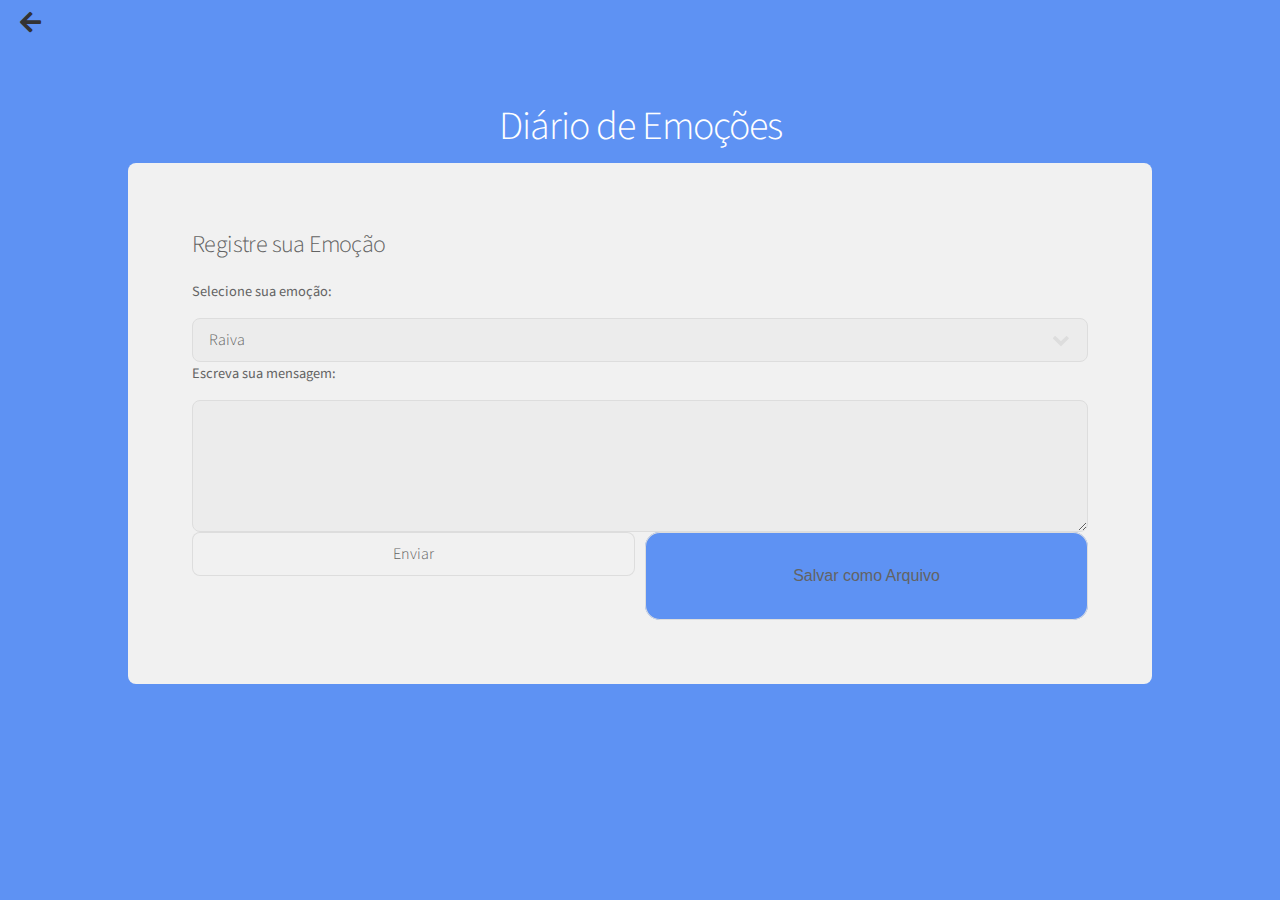
==== commit 5719f8b9: "Update daily.html" ====
--- a/pages/daily.html
+++ b/pages/daily.html
@@ -9,14 +9,47 @@
     <noscript>
         <link rel="stylesheet" href="../assets/css/noscript.css" />
     </noscript>
+    <style>
+        .buttons {
+            display: flex;
+            gap: 10px;
+        }
+
+        .button {
+            flex: 1;
+            display: inline-block;
+            padding: 10px 10;
+            height: 3.;
+            font-size: 1em;
+            cursor: pointer;
+            text-align: center;
+            text-decoration: none;
+            outline: none;
+            color: #fff;
+            background-color: #4CAF50;
+            border: none;
+            border-radius: 15px;
+            box-shadow: 0 9px #999;
+        }
+
+        .button:hover {
+            background-color: #3e8e41;
+        }
+
+        .button:active {
+            background-color: #f6f6f6;
+            box-shadow: 0 5px #666;
+            transform: translateY(4px);
+        }
+    </style>
 </head>
 
 <body class="">
 
     <!-- Ícone de seta para trás -->
-		<div>
-			<i class="fas fa-arrow-left voltar" onclick="window.location.href='../home.html';"></i>
-		</div>
+    <div>
+        <i class="fas fa-arrow-left voltar" onclick="window.location.href='../home.html';"></i>
+    </div>
 
     <!-- Wrapper -->
     <div id="wrapper">
@@ -31,7 +64,7 @@
 
             <!-- Content -->
             <section id="content" class="main">
-                <form action="processar_emocao.php" method="post">
+                <form id="emocaoForm">
                     <h2>Registre sua Emoção</h2>
                     <label for="emocao">Selecione sua emoção:</label>
                     <select name="emocao" id="emocao">
@@ -42,8 +75,12 @@
                     </select>
                     <label for="mensagem">Escreva sua mensagem:</label>
                     <textarea name="mensagem" id="mensagem" rows="4"></textarea>
-                    <input type="submit" value="Enviar">
+                    <div class="buttons">
+                        <input type="submit" value="Enviar" class="button">
+                        <button type="button" class="button" onclick="saveToFile()">Salvar como Arquivo</button>
+                    </div>
                 </form>
+                <div id="notas"></div>
             </section>
 
         </div>
@@ -56,7 +93,42 @@
         <script src="../assets/js/breakpoints.min.js"></script>
         <script src="../assets/js/util.js"></script>
         <script src="../assets/js/main.js"></script>
+        <script>
+            document.getElementById('emocaoForm').addEventListener('submit', function(event) {
+                event.preventDefault(); // Impede o envio do formulário e o recarregamento da página
 
+                // Captura os dados do formulário
+                const emocao = document.getElementById('emocao').value;
+                const mensagem = document.getElementById('mensagem').value;
+
+                // Cria um novo elemento de nota
+                const nota = document.createElement('div');
+                nota.classList.add('nota');
+                nota.innerHTML = <strong>Emoção:</strong> ${emocao} <br> <strong>Mensagem:</strong> ${mensagem};
+
+                // Adiciona a nota à lista de notas
+                document.getElementById('notas').appendChild(nota);
+
+                // Limpa o formulário
+                document.getElementById('emocaoForm').reset();
+            });
+
+            function saveToFile() {
+                const emocao = document.getElementById('emocao').value;
+                const mensagem = document.getElementById('mensagem').value;
+                const content = Emoção: ${emocao}\nMensagem: ${mensagem};
+
+                const blob = new Blob([content], { type: 'text/plain' });
+                const url = URL.createObjectURL(blob);
+                const a = document.createElement('a');
+                a.href = url;
+                a.download = 'nota.txt';
+                document.body.appendChild(a);
+                a.click();
+                document.body.removeChild(a);
+                URL.revokeObjectURL(url);
+            }
+        </script>
 </body>
 
 </html>
